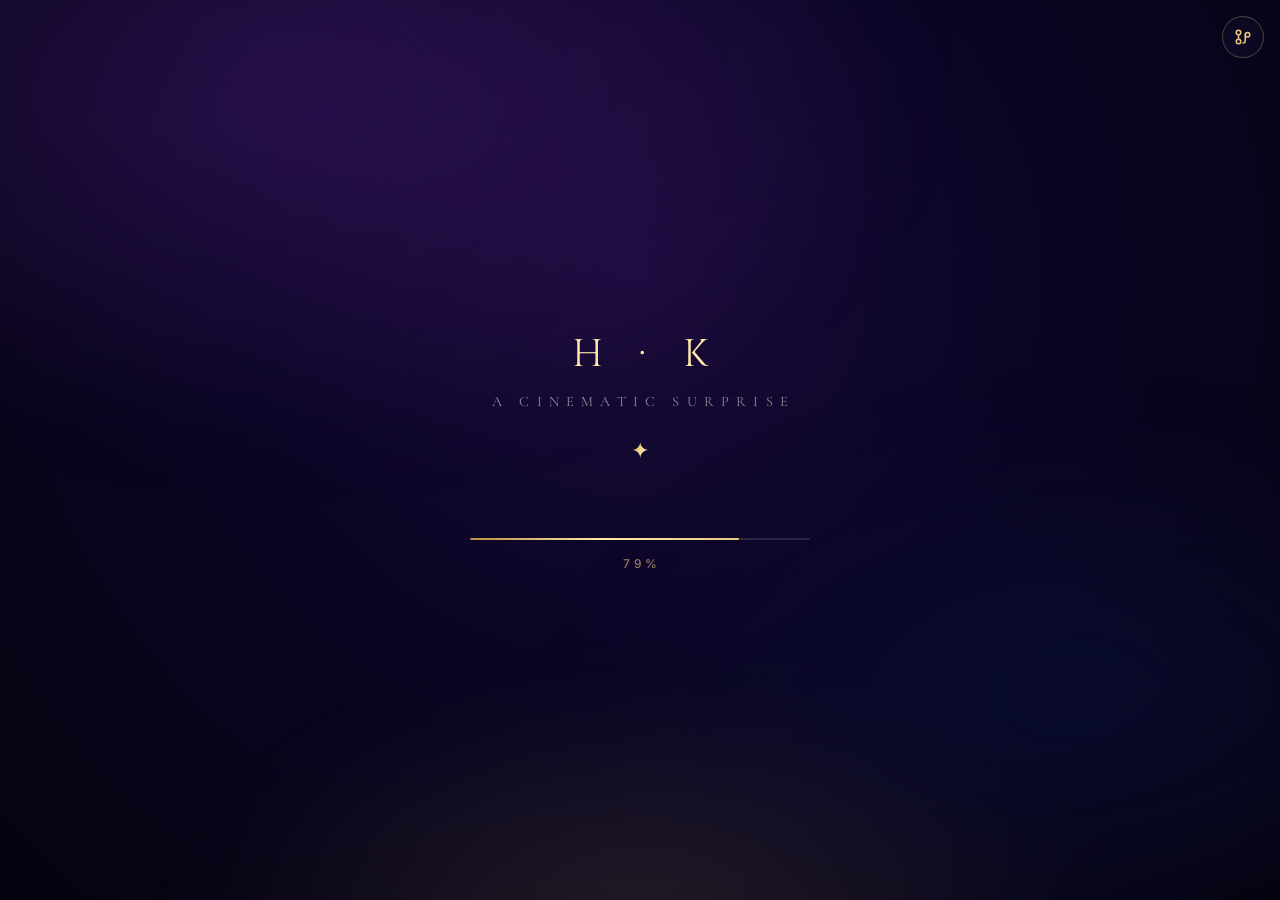
==== index.html @ 03638d3b "Index.html" ====
<!doctype html>
<html lang="en">
  <head>
    <meta charset="UTF-8" />
    <meta
      name="viewport"
      content="width=device-width, initial-scale=1.0, maximum-scale=1.0, user-scalable=no, viewport-fit=cover"
    />
    <meta name="theme-color" content="#000000" />
    <meta name="apple-mobile-web-app-capable" content="yes" />
    <meta name="apple-mobile-web-app-status-bar-style" content="black-translucent" />
    <meta name="format-detection" content="telephone=no" />
    <title>Happy Birthday, Hamna ✨</title>
    <link rel="preconnect" href="https://fonts.googleapis.com" />
    <link rel="preconnect" href="https://fonts.gstatic.com" crossorigin />
    <link
      href="https://fonts.googleapis.com/css2?family=Cinzel:wght@400;500;600;700;800&family=Cormorant+Garamond:ital,wght@0,300;0,400;0,500;0,600;1,300;1,400&family=Inter:wght@300;400;500;600&display=swap"
      rel="stylesheet"
    />
    <style>
      /* ============================================================
         GLOBAL THEME — Elegant · Luxury · Dreamy · Magical · Emotional
         Palette: Black · Deep Purple · Midnight Blue · Gold · White
         ============================================================ */
      :root {
        --gold: #e8c87a;
        --gold-bright: #ffe9a8;
        --gold-deep: #b8923f;
        --purple-deep: #2a0a4a;
        --purple-mid: #4b1d7a;
        --midnight: #060818;
        --midnight-blue: #0b1340;
        --white-soft: #f7f3ec;
        --serif: 'Cormorant Garamond', Georgia, serif;
        --display: 'Cinzel', Georgia, serif;
        --sans: 'Inter', system-ui, sans-serif;
      }

      * {
        -webkit-tap-highlight-color: transparent;
        -webkit-touch-callout: none;
        box-sizing: border-box;
      }

      html,
      body {
        margin: 0;
        padding: 0;
        background: var(--midnight);
        color: var(--white-soft);
        font-family: var(--sans);
        overflow: hidden;
        overscroll-behavior: none;
        touch-action: manipulation;
        -webkit-text-size-adjust: 100%;
        text-size-adjust: 100%;
        height: 100%;
      }

      .birthday-app {
        position: fixed;
        inset: 0;
        overflow: hidden;
        background: radial-gradient(ellipse at 50% 30%, #1a0b3a 0%, #0a0524 45%, #05030f 100%);
      }

      /* Typography */
      .font-display { font-family: var(--display); letter-spacing: 0.08em; }
      .font-serif { font-family: var(--serif); }
      .font-sans { font-family: var(--sans); }
      .text-gold-bright { color: var(--gold-bright); }

      .gold-gradient {
        background: linear-gradient(110deg, #b8923f 0%, #ffe9a8 35%, #e8c87a 55%, #ffe9a8 75%, #b8923f 100%);
        background-size: 220% 100%;
        -webkit-background-clip: text;
        background-clip: text;
        -webkit-text-fill-color: transparent;
        color: transparent;
      }
      .gold-gradient-animate {
        background: linear-gradient(110deg, #b8923f 0%, #ffe9a8 35%, #e8c87a 55%, #ffe9a8 75%, #b8923f 100%);
        background-size: 220% 100%;
        -webkit-background-clip: text;
        background-clip: text;
        -webkit-text-fill-color: transparent;
        color: transparent;
        animation: goldShimmer 6s ease-in-out infinite;
      }
      @keyframes goldShimmer { 0%,100%{background-position:0% 50%;} 50%{background-position:100% 50%;} }

      /* Glassmorphism */
      .glass {
        background: rgba(20, 12, 45, 0.45);
        backdrop-filter: blur(18px) saturate(140%);
        -webkit-backdrop-filter: blur(18px) saturate(140%);
        border: 1px solid rgba(232, 200, 122, 0.22);
        box-shadow: 0 8px 40px rgba(0,0,0,0.55), inset 0 1px 0 rgba(255,255,255,0.06);
      }

      /* Scene transitions */
      .scene {
        position: absolute; inset: 0;
        display: flex; align-items: center; justify-content: center; flex-direction: column;
        opacity: 0; visibility: hidden;
        transition: opacity 1.6s ease, visibility 1.6s ease;
        will-change: opacity;
        padding: max(1.5rem, env(safe-area-inset-top)) 1.25rem max(1.5rem, env(safe-area-inset-bottom));
      }
      .scene.active { opacity: 1; visibility: visible; }
      .scene-inner { position: relative; width: 100%; height: 100%; display: flex; flex-direction: column; align-items: center; justify-content: center; }
      .center-col { display: flex; flex-direction: column; align-items: center; justify-content: center; }

      /* Starfield / aurora / gold dust */
      .starfield { position: absolute; inset: 0; overflow: hidden; pointer-events: none; }
      .star { position: absolute; background: #fff; border-radius: 50%; opacity: 0; animation: twinkle var(--dur,4s) ease-in-out infinite; animation-delay: var(--delay,0s); }
      @keyframes twinkle { 0%,100%{opacity:0;transform:scale(0.6);} 50%{opacity:var(--max-opacity,0.9);transform:scale(1);} }

      .aurora {
        position: absolute; inset: -20%;
        background: radial-gradient(ellipse 60% 50% at 30% 20%, rgba(75,29,122,0.45) 0%, transparent 60%),
          radial-gradient(ellipse 50% 40% at 75% 70%, rgba(11,19,64,0.5) 0%, transparent 55%),
          radial-gradient(ellipse 45% 35% at 50% 90%, rgba(232,200,122,0.12) 0%, transparent 60%);
        filter: blur(40px); animation: auroraDrift 22s ease-in-out infinite alternate; pointer-events: none;
      }
      @keyframes auroraDrift {
        0%{transform:translate(0,0) scale(1);opacity:0.7;}
        50%{transform:translate(3%,-2%) scale(1.08);opacity:1;}
        100%{transform:translate(-2%,3%) scale(1.04);opacity:0.85;}
      }

      .gold-dust { position: absolute; border-radius: 50%; background: radial-gradient(circle, #ffe9a8 0%, rgba(232,200,122,0.6) 40%, transparent 70%); pointer-events: none; animation: floatUp var(--dur,12s) linear infinite; animation-delay: var(--delay,0s); }
      @keyframes floatUp {
        0%{transform:translateY(0) translateX(0) scale(0.5);opacity:0;}
        10%{opacity:var(--max-opacity,0.8);} 90%{opacity:var(--max-opacity,0.8);}
        100%{transform:translateY(-120vh) translateX(var(--drift,20px)) scale(1.1);opacity:0;}
      }

      /* Buttons */
      .btn-gold {
        padding: 0.9rem 2.2rem; font-family: var(--display); font-size: 0.85rem; letter-spacing: 0.22em; text-transform: uppercase;
        color: #1a0b2e; background: linear-gradient(135deg, #ffe9a8 0%, #e8c87a 50%, #b8923f 100%);
        border: none; border-radius: 999px; cursor: pointer;
        box-shadow: 0 0 24px rgba(232,200,122,0.45), 0 8px 20px rgba(0,0,0,0.4);
        transition: transform 0.2s ease, box-shadow 0.3s ease; -webkit-user-select: none; user-select: none; touch-action: manipulation;
      }
      .btn-gold:active { transform: scale(0.96); box-shadow: 0 0 34px rgba(232,200,122,0.7), 0 4px 14px rgba(0,0,0,0.5); }
      .btn-ghost {
        padding: 0.75rem 1.8rem; font-family: var(--display); font-size: 0.75rem; letter-spacing: 0.2em; text-transform: uppercase;
        color: var(--gold); background: transparent; border: 1px solid rgba(232,200,122,0.4); border-radius: 999px; cursor: pointer;
        transition: transform 0.2s ease, border-color 0.3s ease, color 0.3s ease; -webkit-user-select: none; user-select: none; touch-action: manipulation;
      }
      .btn-ghost:active { transform: scale(0.96); border-color: var(--gold-bright); color: var(--gold-bright); }

      /* Scene 1 — Loading */
      @keyframes logoFadeIn { 0%{opacity:0;transform:scale(0.85) translateY(20px);filter:blur(8px);} 100%{opacity:1;transform:scale(1) translateY(0);filter:blur(0);} }
      @keyframes progressFill { from{width:0%;} to{width:100%;} }
      @keyframes pulseGlow { 0%,100%{box-shadow:0 0 20px rgba(232,200,122,0.4),0 0 40px rgba(232,200,122,0.2);} 50%{box-shadow:0 0 35px rgba(232,200,122,0.7),0 0 70px rgba(232,200,122,0.35);} }
      .loading-logo { animation: logoFadeIn 1.8s ease forwards, pulseGlow 4s ease-in-out infinite 1.8s; }
      .progress-track { position: relative; width: min(78vw, 340px); height: 2px; background: rgba(255,255,255,0.12); border-radius: 999px; overflow: hidden; }
      .progress-fill { position: absolute; inset: 0; width: 0%; background: linear-gradient(90deg, #b8923f, #ffe9a8, #e8c87a); border-radius: 999px; box-shadow: 0 0 12px rgba(232,200,122,0.7); transition: width 0.1s linear; }

      /* Scene 2 — Door */
      .door-stage { perspective: 1400px; perspective-origin: 50% 45%; }
      .door-frame { position: relative; width: min(72vw, 320px); height: min(72vh, 460px); transform-style: preserve-3d; }
      .door-panel { position: absolute; top: 0; width: 50%; height: 100%; background: linear-gradient(135deg, #2a1545 0%, #14082a 100%); border: 1px solid rgba(232,200,122,0.35); box-shadow: inset 0 0 30px rgba(0,0,0,0.6), 0 0 30px rgba(232,200,122,0.15); transition: transform 2.2s cubic-bezier(0.16,1,0.3,1); transform-origin: center; }
      .door-panel.left { left: 0; transform-origin: left center; border-radius: 8px 2px 2px 8px; }
      .door-panel.right { right: 0; transform-origin: right center; border-radius: 2px 8px 8px 2px; }
      .door-frame.open .door-panel.left { transform: rotateY(-105deg) translateX(-6px); }
      .door-frame.open .door-panel.right { transform: rotateY(105deg) translateX(6px); }
      .door-light { position: absolute; top: 50%; left: 50%; width: 60%; height: 80%; transform: translate(-50%,-50%) scale(0); background: radial-gradient(ellipse, rgba(255,233,168,0.9) 0%, rgba(232,200,122,0.4) 35%, transparent 70%); border-radius: 50%; opacity: 0; transition: opacity 1.4s ease, transform 1.6s ease; filter: blur(8px); }
      .door-frame.open .door-light { opacity: 1; transform: translate(-50%,-50%) scale(1); }
      .door-handle { position: absolute; top: 50%; width: 8px; height: 8px; background: radial-gradient(circle, #ffe9a8, #b8923f); border-radius: 50%; box-shadow: 0 0 10px rgba(232,200,122,0.8); transform: translateY(-50%); }
      .door-handle.left { right: 10px; } .door-handle.right { left: 10px; }
      .door-arch { position: absolute; top: -10px; left: -10px; right: -10px; bottom: -10px; border: 1px solid rgba(232,200,122,0.25); border-radius: 140px 140px 10px 10px; pointer-events: none; }

      /* Scene 3 — Galaxy Story */
      @keyframes lineReveal { 0%{opacity:0;transform:translateY(24px);filter:blur(6px);} 100%{opacity:1;transform:translateY(0);filter:blur(0);} }
      @keyframes lineFade { 0%,85%{opacity:1;transform:translateY(0);filter:blur(0);} 100%{opacity:0;transform:translateY(-12px);filter:blur(4px);} }
      .story-line { animation: lineReveal 1.4s ease forwards; }
      .story-line.fading { animation: lineFade 2s ease forwards; }

      /* Scene 4 — Title */
      @keyframes titleEntrance { 0%{opacity:0;transform:scale(0.7) translateY(40px);filter:blur(10px);} 60%{opacity:1;filter:blur(0);} 100%{opacity:1;transform:scale(1) translateY(0);filter:blur(0);} }
      @keyframes gentleFloat { 0%,100%{transform:translateY(0);} 50%{transform:translateY(-10px);} }
      .title-entrance { animation: titleEntrance 2s cubic-bezier(0.16,1,0.3,1) forwards, gentleFloat 5s ease-in-out infinite 2s; opacity: 0; }
      @keyframes glowPulse { 0%,100%{text-shadow:0 0 18px rgba(232,200,122,0.4),0 0 36px rgba(232,200,122,0.2);} 50%{text-shadow:0 0 28px rgba(232,200,122,0.65),0 0 56px rgba(232,200,122,0.3);} }
      .glow-pulse { animation: glowPulse 4s ease-in-out infinite; }
      @keyframes dateRise { 0%{opacity:0;transform:translateY(20px);letter-spacing:0.4em;} 100%{opacity:1;transform:translateY(0);letter-spacing:0.32em;} }
      .date-rise { animation: dateRise 1.6s ease 1.2s forwards; opacity: 0; }

      /* Scene 5 — Flowers */
      @keyframes bloom { 0%{opacity:0;transform:scale(0) rotate(-40deg);} 60%{opacity:1;transform:scale(1.12) rotate(8deg);} 100%{opacity:1;transform:scale(1) rotate(0deg);} }
      .flower { animation: bloom 1.8s cubic-bezier(0.34,1.56,0.64,1) forwards; transform-origin: center; opacity: 0; }
      @keyframes petalFall { 0%{transform:translateY(-10vh) translateX(0) rotate(0deg);opacity:0;} 10%{opacity:0.9;} 90%{opacity:0.9;} 100%{transform:translateY(110vh) translateX(var(--sway,40px)) rotate(var(--spin,360deg));opacity:0;} }
      .petal { position: absolute; top: -8vh; animation: petalFall var(--dur,9s) linear infinite; animation-delay: var(--delay,0s); pointer-events: none; }

      /* Scene 6 — Envelope */
      @keyframes envelopeDrop { 0%{opacity:0;transform:translateY(-60vh) rotate(-8deg) scale(0.8);} 70%{opacity:1;} 100%{opacity:1;transform:translateY(0) rotate(0deg) scale(1);} }
      .envelope-drop { animation: envelopeDrop 2.4s cubic-bezier(0.34,1.2,0.64,1) forwards; }
      @keyframes letterRise { 0%{transform:translateY(100%) scale(0.9);opacity:0;} 100%{transform:translateY(0) scale(1);opacity:1;} }
      .letter-rise { animation: letterRise 1.6s cubic-bezier(0.16,1,0.3,1) forwards; }
      .envelope-wrap { position: relative; width: min(82vw, 380px); perspective: 1000px; }
      .envelope-body { position: relative; width: 100%; height: 240px; background: linear-gradient(160deg, #3a1860 0%, #1e0a3c 100%); border: 1px solid rgba(232,200,122,0.4); border-radius: 10px; box-shadow: 0 20px 60px rgba(0,0,0,0.6), 0 0 30px rgba(232,200,122,0.18); overflow: hidden; }
      .envelope-flap { position: absolute; top: 0; left: 0; width: 100%; height: 50%; background: linear-gradient(160deg, #4a1f78 0%, #2a1248 100%); border-bottom: 1px solid rgba(232,200,122,0.3); clip-path: polygon(0 0, 100% 0, 50% 100%); transform-origin: top; transition: transform 1.4s cubic-bezier(0.16,1,0.3,1); z-index: 3; }
      .envelope-wrap.open .envelope-flap { transform: rotateX(180deg); }
      .envelope-seal { position: absolute; top: 50%; left: 50%; width: 54px; height: 54px; transform: translate(-50%,-50%); background: radial-gradient(circle, #ffe9a8 0%, #e8c87a 45%, #b8923f 100%); border-radius: 50%; box-shadow: 0 0 18px rgba(232,200,122,0.6); display: flex; align-items: center; justify-content: center; z-index: 4; transition: opacity 0.6s ease; }
      .envelope-wrap.open .envelope-seal { opacity: 0; }
      .letter { position: absolute; inset: 0; background: linear-gradient(180deg, #fbf6ec 0%, #f3ead4 100%); color: #2a1545; border-radius: 10px; padding: 1.6rem 1.4rem; overflow-y: auto; -webkit-overflow-scrolling: touch; z-index: 2; opacity: 0; }
      .envelope-wrap.open .letter { opacity: 1; }
      .letter p { font-family: var(--serif); font-size: 1.02rem; line-height: 1.7; margin: 0 0 0.85rem; color: #2a1545; }
      .letter-scroll { max-height: 70vh; scrollbar-width: thin; scrollbar-color: rgba(232,200,122,0.4) transparent; }
      .letter-scroll::-webkit-scrollbar { width: 4px; } .letter-scroll::-webkit-scrollbar-thumb { background: rgba(232,200,122,0.4); border-radius: 999px; }

      /* Scene 7 — Dua */
      @keyframes duaHandsGlow { 0%,100%{filter:drop-shadow(0 0 14px rgba(232,200,122,0.4)) drop-shadow(0 0 28px rgba(232,200,122,0.2));transform:scale(1);} 50%{filter:drop-shadow(0 0 24px rgba(232,200,122,0.7)) drop-shadow(0 0 48px rgba(232,200,122,0.35));transform:scale(1.05);} }
      .dua-hands { animation: duaHandsGlow 4s ease-in-out infinite; }
      @keyframes duaLineRise { 0%{opacity:0;transform:translateY(18px);} 100%{opacity:1;transform:translateY(0);} }
      .dua-line { animation: duaLineRise 1.2s ease forwards; opacity: 0; }
      .dua-panel { max-height: 42vh; overflow-y: auto; -webkit-overflow-scrolling: touch; scrollbar-width: thin; scrollbar-color: rgba(232,200,122,0.4) transparent; }
      .dua-panel::-webkit-scrollbar { width: 4px; } .dua-panel::-webkit-scrollbar-thumb { background: rgba(232,200,122,0.4); border-radius: 999px; }

      /* Scene 8 — Gift */
      @keyframes giftAppear { 0%{opacity:0;transform:scale(0.5) translateY(30px);} 100%{opacity:1;transform:scale(1) translateY(0);} }
      .gift-appear { animation: giftAppear 1.4s cubic-bezier(0.34,1.4,0.64,1) forwards; }
      @keyframes lidOpen { 0%{transform:translateY(0) rotate(0deg);} 100%{transform:translateY(-60px) rotate(-18deg);opacity:0.9;} }
      .gift-lid.open { animation: lidOpen 1.2s cubic-bezier(0.16,1,0.3,1) forwards; }
      @keyframes giftBurst { 0%{opacity:0;transform:scale(0);} 40%{opacity:1;} 100%{opacity:0;transform:scale(6);} }
      .gift-burst { position: absolute; inset: 0; background: radial-gradient(circle, rgba(255,233,168,0.9) 0%, rgba(232,200,122,0.4) 30%, transparent 60%); border-radius: 50%; animation: giftBurst 1.6s ease-out 0.4s forwards; opacity: 0; pointer-events: none; }

      /* Scene 9 — Fireworks */
      @keyframes fwExplode { 0%{transform:scale(0);opacity:0;} 10%{opacity:1;} 100%{transform:scale(1);opacity:0;} }
      .fw-particle { position: absolute; width: 4px; height: 4px; border-radius: 50%; animation: fwExplode 1.4s ease-out forwards; }
      .confetti { position: absolute; top: -10px; width: 8px; height: 14px; animation: confettiFall var(--dur,5s) linear infinite; animation-delay: var(--delay,0s); pointer-events: none; }
      @keyframes confettiFall { 0%{transform:translateY(-10vh) rotate(0deg);opacity:1;} 100%{transform:translateY(110vh) rotate(var(--spin,720deg));opacity:0.4;} }

      /* Scene 10 — Ending */
      @keyframes finalReveal { 0%{opacity:0;transform:translateY(20px);filter:blur(6px);} 100%{opacity:1;transform:translateY(0);filter:blur(0);} }
      .final-line { animation: finalReveal 1.6s ease forwards; opacity: 0; }
      @keyframes endingGlow { 0%,100%{opacity:0.4;transform:scale(1);} 50%{opacity:0.7;transform:scale(1.1);} }
      .ending-glow { animation: endingGlow 6s ease-in-out infinite; }

      /* Audio control */
      .audio-control { position: fixed; top: max(1rem, env(safe-area-inset-top)); right: max(1rem, env(safe-area-inset-right)); width: 42px; height: 42px; border-radius: 50%; display: flex; align-items: center; justify-content: center; z-index: 100; background: rgba(20,12,45,0.5); backdrop-filter: blur(10px); border: 1px solid rgba(232,200,122,0.3); color: var(--gold); cursor: pointer; touch-action: manipulation; -webkit-user-select: none; user-select: none; transition: transform 0.2s ease, border-color 0.3s ease; }
      .audio-control:active { transform: scale(0.92); border-color: var(--gold-bright); }

      /* Utilities */
      .fade-in-slow { animation: lineReveal 2s ease forwards; opacity: 0; }
      .story-dots { position: absolute; bottom: max(2rem, env(safe-area-inset-bottom)); display: flex; gap: 8px; }
      .story-dot { width: 6px; height: 6px; border-radius: 50%; background: rgba(255,255,255,0.18); transition: background 0.5s ease; }
      .story-dot.active { background: var(--gold); box-shadow: 0 0 8px rgba(232,200,122,0.7); }

      @media (prefers-reduced-motion: reduce) { * { animation-duration: 0.01ms !important; animation-iteration-count: 1 !important; transition-duration: 0.01ms !important; } }
    </style>

    <div class="birthday-app">
      <button class="audio-control" id="audioBtn" aria-label="Play music" title="Play music">
        <svg id="audioIcon" width="18" height="18" viewBox="0 0 24 24" fill="none" stroke="currentColor" stroke-width="2" stroke-linecap="round" stroke-linejoin="round">
          <circle cx="6" cy="18" r="3"/><circle cx="6" cy="6" r="3"/><path d="M18 6a3 3 0 0 1 0 6 3 3 0 0 1 0-6z"/><path d="M6 9v6"/><path d="M15 9v8a3 3 0 0 1-3 3"/>
        </svg>
      </button>

      <!-- Scene 1: Loading -->
      <section class="scene active" id="scene-loading">
        <div class="scene-inner">
          <div class="aurora"></div>
          <div class="starfield" id="loading-stars"></div>
          <div class="loading-logo center-col" style="margin-bottom: 3rem;">
            <div class="font-display text-gold-bright" style="font-size: clamp(1.6rem,6vw,2.4rem); letter-spacing: 0.35em; padding-left: 0.35em;">H · K</div>
            <div class="font-serif" style="margin-top: 0.8rem; font-size: clamp(0.7rem,2.6vw,0.9rem); letter-spacing: 0.5em; padding-left: 0.5em; color: rgba(247,243,236,0.55);">A CINEMATIC SURPRISE</div>
            <div class="gold-gradient-animate font-display" style="margin-top: 1.6rem; font-size: clamp(1rem,4vw,1.4rem); letter-spacing: 0.25em; padding-left: 0.25em;">✦</div>
          </div>
          <div class="progress-track" style="margin-top: 1.5rem;"><div class="progress-fill" id="progressFill"></div></div>
          <div class="font-sans" id="progressText" style="margin-top: 1rem; font-size: 0.75rem; letter-spacing: 0.3em; color: rgba(232,200,122,0.7); padding-left: 0.3em;">0%</div>
        </div>
      </section>

      <!-- Scene 2: Door -->
      <section class="scene" id="scene-door">
        <div class="scene-inner">
          <div class="starfield" id="door-stars"></div>
          <div class="starfield" id="door-dust"></div>
          <div class="door-stage center-col">
            <div class="door-frame" id="doorFrame">
              <div class="door-arch"></div>
              <div class="door-light"></div>
              <div class="door-panel left"><div class="door-handle left"></div><div class="font-display gold-gradient" style="position:absolute; top:20%; left:0; width:100%; text-align:center; font-size:0.7rem; letter-spacing:0.3em;">H · K</div></div>
              <div class="door-panel right"><div class="door-handle right"></div><div class="font-display gold-gradient" style="position:absolute; bottom:18%; left:0; width:100%; text-align:center; font-size:0.7rem; letter-spacing:0.3em;">03 · 08</div></div>
            </div>
            <div class="font-serif fade-in-slow" id="doorText" style="margin-top: 2.2rem; font-size: clamp(0.9rem,3.5vw,1.2rem); color: rgba(247,243,236,0.7); font-style: italic; text-align: center;">A door awaits…</div>
          </div>
        </div>
      </section>

      <!-- Scene 3: Galaxy Story -->
      <section class="scene" id="scene-story">
        <div class="scene-inner">
          <div class="aurora"></div>
          <div class="starfield" id="story-stars"></div>
          <div id="storyLine" class="story-line" style="max-width: min(86vw,620px); text-align: center; padding: 0 1rem;"></div>
          <div class="story-dots" id="storyDots"></div>
        </div>
      </section>

      <!-- Scene 4: Birthday Title -->
      <section class="scene" id="scene-title">
        <div class="scene-inner">
          <div class="aurora"></div>
          <div class="starfield" id="title-stars"></div>
          <div class="starfield" id="title-dust"></div>
          <div class="center-col title-entrance" style="text-align: center;">
            <div class="font-display glow-pulse" style="font-size: clamp(1.1rem,5vw,1.7rem); letter-spacing: 0.22em; padding-left: 0.22em; color: rgba(247,243,236,0.9);">🎉 Happy Birthday 🎉</div>
            <h1 class="font-display gold-gradient-animate" style="margin: 1.2rem 0; font-size: clamp(2.4rem,11vw,4.6rem); line-height: 1.1; letter-spacing: 0.04em; font-weight: 700;">Hamna Khalid</h1>
            <div class="font-display date-rise" style="font-size: clamp(0.95rem,4vw,1.25rem); color: var(--gold); letter-spacing: 0.32em; padding-left: 0.32em;</div>
          </div>
          <div id="titleCta"></div>
        </div>
      </section>

      <!-- Scene 5: Flowers -->
      <section class="scene" id="scene-flowers">
        <div class="scene-inner">
          <div class="aurora"></div>
          <div class="starfield" id="flowers-stars"></div>
          <div class="starfield" id="petalsLayer"></div>
          <div id="flowersLayer" style="position: absolute; inset: 0; pointer-events: none;"></div>
          <div class="font-serif fade-in-slow" style="position: relative; z-index: 2; text-align: center; font-size: clamp(1.1rem,4.5vw,1.6rem); font-style: italic; color: rgba(247,243,236,0.85); background: rgba(10,5,24,0.35); padding: 0.6rem 1.4rem; border-radius: 999px; backdrop-filter: blur(6px);">Beauty in full bloom ✿</div>
          <div id="flowersCta"></div>
        </div>
      </section>

      <!-- Scene 6: Envelope -->
      <section class="scene" id="scene-envelope">
        <div class="scene-inner">
          <div class="aurora"></div>
          <div class="starfield" id="env-stars"></div>
          <div class="starfield" id="env-dust"></div>
          <div class="font-serif" id="envHint" style="margin-bottom: 1.8rem; text-align: center; font-style: italic; font-size: clamp(0.95rem,3.8vw,1.25rem); color: rgba(247,243,236,0.7); transition: opacity 1s ease;">A message from the sky…</div>
          <div class="envelope-wrap" id="envelopeWrap" style="opacity: 0;">
            <div class="envelope-body">
              <div class="envelope-flap"></div>
              <div class="envelope-seal"><span class="font-display" style="color: #3a1860; font-size: 1.1rem; font-weight: 700;">H</span></div>
              <div id="letterSlot"></div>
            </div>
          </div>
          <div id="envCta"></div>
        </div>
      </section>

      <!-- Scene 7: Dua -->
      <section class="scene" id="scene-dua">
        <div class="scene-inner">
          <div class="aurora"></div>
          <div class="starfield" id="dua-stars"></div>
          <div class="starfield" id="dua-dust"></div>
          <div class="dua-hands" style="font-size: clamp(3.5rem,16vw,6rem); margin-bottom: 1.6rem;">🤲</div>
          <div class="font-display gold-gradient-animate" style="font-size: clamp(1.3rem,5vw,1.8rem); letter-spacing: 0.1em; margin-bottom: 2rem;">A Dua For You</div>
          <div class="glass dua-panel" id="duaPanel" style="max-width: min(88vw,580px); width: 100%; padding: 1.8rem 1.5rem; border-radius: 18px;"></div>
          <div id="duaCta"></div>
        </div>
      </section>

      <!-- Scene 8: Gift -->
      <section class="scene" id="scene-gift">
        <div class="scene-inner">
          <div class="aurora"></div>
          <div class="starfield" id="gift-stars"></div>
          <div class="gift-appear" id="giftBox" style="position: relative; width: min(60vw,220px); height: min(60vw,220px);">
            <div class="gift-burst" id="giftBurst" style="display:none;"></div>
            <div style="position:absolute; bottom:0; left:10%; width:80%; height:62%; background:linear-gradient(160deg,#3a1860 0%,#1e0a3c 100%); border:1px solid rgba(232,200,122,0.45); border-radius:8px; box-shadow:0 16px 40px rgba(0,0,0,0.55),0 0 26px rgba(232,200,122,0.25);">
              <div style="position:absolute; left:47%; top:0; width:6%; height:100%; background:linear-gradient(180deg,#ffe9a8,#b8923f);"></div>
              <div style="position:absolute; top:32%; left:0; width:100%; height:6%; background:linear-gradient(90deg,#ffe9a8,#b8923f);"></div>
            </div>
            <div class="gift-lid" id="giftLid" style="position:absolute; top:30%; left:6%; width:88%; height:20%; background:linear-gradient(160deg,#4a1f78 0%,#2a1248 100%); border:1px solid rgba(232,200,122,0.5); border-radius:8px; box-shadow:0 6px 18px rgba(0,0,0,0.5),0 0 18px rgba(232,200,122,0.3); z-index:2;">
              <div style="position:absolute; top:-46%; left:50%; transform:translateX(-50%); font-size:clamp(1.6rem,8vw,2.6rem); filter:drop-shadow(0 0 8px rgba(232,200,122,0.6));">🎀</div>
            </div>
          </div>
          <div class="font-serif fade-in-slow" id="giftText" style="margin-top: 2.4rem; font-style: italic; font-size: clamp(1rem,4vw,1.3rem); color: rgba(247,243,236,0.8);">Something magical inside…</div>
        </div>
      </section>

      <!-- Scene 9: Fireworks -->
      <section class="scene" id="scene-fireworks">
        <div class="scene-inner">
          <div class="starfield" id="fw-stars"></div>
          <div class="starfield" id="confettiLayer"></div>
          <div class="starfield" id="burstsLayer"></div>
          <div class="font-display gold-gradient-animate" style="position: relative; z-index: 2; font-size: clamp(1.6rem,7vw,2.6rem); text-align: center; text-shadow: 0 0 30px rgba(232,200,122,0.4);">🎆 Celebrate 🎆</div>
          <div id="fwCta"></div>
        </div>
      </section>

      <!-- Scene 10: Ending -->
      <section class="scene" id="scene-ending">
        <div class="scene-inner">
          <div class="aurora"></div>
          <div class="starfield" id="end-stars"></div>
          <div class="starfield" id="end-dust"></div>
          <div class="font-display gold-gradient-animate glow-pulse" style="font-size: clamp(1.3rem,5.5vw,2rem); text-align: center; margin-bottom: 1.8rem; letter-spacing: 0.05em;">✨ Happy Birthday Hamna Khalid ✨</div>
          <div class="glass" id="endPanel" style="max-width: min(90vw,600px); width: 100%; padding: 1.8rem 1.5rem; border-radius: 20px; max-height: 58vh; overflow-y: auto;"></div>
          <div id="endFooter"></div>
        </div>
      </section>
    </div>

    <script>
      /* ============================================================
         CONTENT DATA
         ============================================================ */
      var STORY_LINES = [
        'Out of billions of people...',
        'Every person carries a different story.',
        'Some stories are ordinary...',
        'Some are unforgettable.',
        'Today...',
        'belongs to someone special.'
      ];

      var LETTER_PARAGRAPHS = [
        'Happy Birthday. 🎂✨',
        'Today is not just another day.',
        'It is a reminder that someone truly special came into this world.',
        'I hope this birthday marks the beginning of another beautiful chapter filled with happiness, peace, success, unforgettable memories, and endless blessings.',
        'Life won\u2019t always be easy, but I truly hope you always find the strength to smile through every challenge and the courage to keep moving forward.',
        'Never forget how valuable and unique you are.',
        'Keep smiling.',
        'Keep believing in yourself.',
        'Keep chasing your dreams because they are worth every effort.',
        'May every sunrise bring you hope.',
        'May every sunset leave you with peace.',
        'May your heart always remain filled with kindness, gratitude, and happiness.',
        'I don\u2019t expect anything in return.',
        'Your happiness is enough.',
        'Your smile is enough.',
        'Knowing that you\u2019re doing well is more than enough for me.',
        'May Allah protect you wherever you go.',
        'May He bless your health, your family, your future, your education, your career, and every beautiful dream hidden inside your heart.',
        'May every sincere dua you make be accepted at the perfect time.',
        'Once again...',
        'Happy Birthday, Hamna.',
        'May this year become one of the happiest and most memorable years of your life.',
        '\u2014 Someone who truly admires you.'
      ];

      var DUA_LINES = [
        'May Allah bless your life with happiness, peace, good health, and endless barakah.',
        'May every step you take lead you toward success, goodness, and contentment.',
        'May your heart always remain calm, your smile never fade, and your faith grow stronger every day.',
        'May Allah protect you from every difficulty, every sadness, and every harm, whether seen or unseen.',
        'May He bless your parents, your family, your education, your future, and every dream hidden inside your heart.',
        'May every sincere prayer you make be accepted in the most beautiful way and at the perfect time.',
        'May Allah always keep you under His mercy and guidance.'
      ];

      var ENDING_LINES = [
        'Every beautiful story has a final page...',
        'But beautiful memories never truly end.',
        'I hope this little surprise brought a smile to your face.',
        'Always remember...',
        'You are appreciated.',
        'You are valued.',
        'You are stronger than you think.',
        'Never stop smiling.',
        'Never stop believing in yourself.',
        'May Allah bless every step of your journey.',
        'May your future become brighter than your dreams.',
        'Stay happy.',
        'Stay blessed.',
        'Take care.',
        'Until we meet again...'
      ];

      var SCENE_ORDER = ['loading','door','story','title','flowers','envelope','dua','gift','fireworks','ending'];
      var currentScene = 'loading';
      var timers = [];

      /* ============================================================
         UTILITIES
         ============================================================ */
      function $(id) { return document.getElementById(id); }
      function clearTimers() { timers.forEach(function(t){ clearTimeout(t); clearInterval(t); }); timers = []; }
      function after(ms, fn) { var t = setTimeout(fn, ms); timers.push(t); return t; }
      function later(ms, fn) { var t = setInterval(fn, ms); timers.push(t); return t; }

      function rand(min, max) { return min + Math.random() * (max - min); }
      function pick(arr) { return arr[Math.floor(Math.random() * arr.length)]; }

      function buildStarfield(el, count) {
        var html = '';
        for (var i = 0; i < count; i++) {
          var size = rand(0.6, 2.8);
          html += '<span class="star" style="left:' + rand(0,100) + '%;top:' + rand(0,100) +
            '%;width:' + size + 'px;height:' + size + 'px;--delay:' + rand(0,5) +
            's;--dur:' + rand(3,8) + 's;--max-opacity:' + rand(0.5,1).toFixed(2) + ';"></span>';
        }
        el.innerHTML = html;
      }

      function buildGoldDust(el, count) {
        var html = '';
        for (var i = 0; i < count; i++) {
          var size = rand(2, 7);
          html += '<span class="gold-dust" style="left:' + rand(0,100) + '%;bottom:-' + size +
            'px;width:' + size + 'px;height:' + size + 'px;--delay:' + rand(0,12) +
            's;--dur:' + rand(9,19) + 's;--drift:' + rand(-40,40) + 'px;--max-opacity:' + rand(0.4,0.9).toFixed(2) + ';"></span>';
        }
        el.innerHTML = html;
      }

      function showScene(id) {
        currentScene = id;
        document.querySelectorAll('.scene').forEach(function(s){ s.classList.remove('active'); });
        $('scene-' + id).classList.add('active');
      }

      function advance() {
        var idx = SCENE_ORDER.indexOf(currentScene);
        if (idx < SCENE_ORDER.length - 1) startScene(SCENE_ORDER[idx + 1]);
      }

      function makeButton(text, onClick) {
        var b = document.createElement('button');
        b.className = 'btn-gold fade-in-slow';
        b.textContent = text;
        b.addEventListener('click', onClick);
        return b;
      }

      /* ============================================================
         SCENE 1 — LOADING
         ============================================================ */
      function sceneLoading() {
        showScene('loading');
        clearTimers();
        buildStarfield($('loading-stars'), 80);
        var fill = $('progressFill');
        var text = $('progressText');
        var start = performance.now();
        var duration = 4000;
        function tick(now) {
          var t = Math.min(1, (now - start) / duration);
          var eased = 1 - Math.pow(1 - t, 3);
          var pct = Math.round(eased * 100);
          fill.style.width = pct + '%';
          text.textContent = pct + '%';
          if (t < 1) requestAnimationFrame(tick);
          else after(700, advance);
        }
        requestAnimationFrame(tick);
      }

      /* ============================================================
         SCENE 2 — DOOR
         ============================================================ */
      function sceneDoor() {
        showScene('door');
        clearTimers();
        buildStarfield($('door-stars'), 90);
        buildGoldDust($('door-dust'), 16);
        $('doorFrame').classList.remove('open');
        $('doorText').textContent = 'A door awaits…';
        after(2200, function(){ $('doorFrame').classList.add('open'); $('doorText').textContent = 'Step through…'; });
        after(5200, advance);
      }

      /* ============================================================
         SCENE 3 — GALAXY STORY
         ============================================================ */
      function sceneStory() {
        showScene('story');
        clearTimers();
        buildStarfield($('story-stars'), 100);
        var idx = 0;
        var fading = false;
        var lineEl = $('storyLine');
        var dotsEl = $('storyDots');
        dotsEl.innerHTML = '';
        STORY_LINES.forEach(function(){ dotsEl.innerHTML += '<span class="story-dot"></span>'; });
        var dots = dotsEl.querySelectorAll('.story-dot');

        function render() {
          fading = false;
          lineEl.classList.remove('fading');
          lineEl.innerHTML = '';
          var isFinal = idx === STORY_LINES.length - 1;
          if (isFinal) {
            lineEl.innerHTML = '<span class="font-display gold-gradient-animate" style="font-size:clamp(1.5rem,6vw,2.4rem); letter-spacing:0.06em; line-height:1.3;">' + STORY_LINES[idx] + '</span>';
          } else {
            lineEl.innerHTML = '<span class="font-serif" style="font-size:clamp(1.25rem,5vw,1.9rem); font-style:italic; color:rgba(247,243,236,0.92); line-height:1.4;">' + STORY_LINES[idx] + '</span>';
          }
          dots.forEach(function(d, i){ d.classList.toggle('active', i === idx); });
          after(2400, function(){ lineEl.classList.add('fading'); });
          after(4100, function() {
            if (idx < STORY_LINES.length - 1) { idx++; render(); }
            else after(1600, advance);
          });
        }
        render();
      }

      /* ============================================================
         SCENE 4 — BIRTHDAY TITLE
         ============================================================ */
      function sceneTitle() {
        showScene('title');
        clearTimers();
        buildStarfield($('title-stars'), 100);
        buildGoldDust($('title-dust'), 26);
        $('titleCta').innerHTML = '';
        after(3600, function(){ $('titleCta').appendChild(makeButton('Continue', advance)); });
      }

      /* ============================================================
         SCENE 5 — FLOWERS
         ============================================================ */
      function sceneFlowers() {
        showScene('flowers');
        clearTimers();
        buildStarfield($('flowers-stars'), 60);
        var petalsHtml = '';
        for (var i = 0; i < 22; i++) {
          var color = Math.random() > 0.5 ? '#e8c87a' : '#f4d27a';
          petalsHtml += '<div class="petal" style="left:' + rand(0,100) + '%;--delay:' + rand(0,6) +
            's;--dur:' + rand(7,13) + 's;--sway:' + rand(-60,60) + 'px;--spin:' + rand(-360,360) + 'deg;">' +
            '<svg width="14" height="20" viewBox="0 0 14 20"><ellipse cx="7" cy="10" rx="6" ry="9" fill="' + color + '" opacity="0.85"/></svg></div>';
        }
        $('petalsLayer').innerHTML = petalsHtml;

        var flowersData = [
          { delay: 0.2, size: 90, x: 18, y: 30, hue: '#e8c87a' },
          { delay: 1.0, size: 70, x: 72, y: 24, hue: '#c9a0dc' },
          { delay: 1.8, size: 110, x: 50, y: 58, hue: '#f4d27a' },
          { delay: 2.6, size: 80, x: 24, y: 66, hue: '#b98fd6' },
          { delay: 3.4, size: 96, x: 78, y: 62, hue: '#e8c87a' }
        ];
        var fhtml = '';
        flowersData.forEach(function(f){
          var petals = '';
          [0,72,144,216,288].forEach(function(rot){
            petals += '<ellipse cx="50" cy="28" rx="14" ry="24" fill="' + f.hue + '" opacity="0.92" transform="rotate(' + rot + ' 50 50)" style="filter:drop-shadow(0 0 4px rgba(232,200,122,0.4));"/>';
          });
          fhtml += '<div class="flower" style="position:absolute;left:' + f.x + '%;top:' + f.y + '%;width:' + f.size + 'px;height:' + f.size + 'px;animation-delay:' + f.delay + 's;">' +
            '<svg viewBox="0 0 100 100" width="100%" height="100%">' + petals +
            '<circle cx="50" cy="50" r="11" fill="#ffe9a8"/><defs><radialGradient id="fg' + f.delay + '"><stop offset="0%" stop-color="#ffe9a8"/><stop offset="100%" stop-color="#b8923f"/></radialGradient></defs></svg></div>';
        });
        $('flowersLayer').innerHTML = fhtml;
        $('flowersCta').innerHTML = '';
        after(5200, function(){ $('flowersCta').appendChild(makeButton('Continue', advance)); });
      }

      /* ============================================================
         SCENE 6 — ENVELOPE
         ============================================================ */
      function sceneEnvelope() {
        showScene('envelope');
        clearTimers();
        buildStarfield($('env-stars'), 70);
        buildGoldDust($('env-dust'), 14);
        var wrap = $('envelopeWrap');
        wrap.classList.remove('open');
        wrap.classList.remove('envelope-drop');
        wrap.style.opacity = '0';
        $('envHint').style.opacity = '1';
        $('letterSlot').innerHTML = '';
        $('envCta').innerHTML = '';

        after(200, function(){ wrap.style.opacity = '1'; wrap.classList.add('envelope-drop'); });
        after(2600, function(){ wrap.classList.add('open'); $('envHint').style.opacity = '0'; });
        after(4000, function() {
          var html = '<div class="letter letter-rise letter-scroll">' +
            '<div class="font-display gold-gradient" style="text-align:center;font-size:1.3rem;letter-spacing:0.08em;margin-bottom:0.4rem;">Dear Hamna,</div>' +
            '<div style="width:60px;height:1px;margin:0 auto 1.2rem;background:rgba(184,146,63,0.5);"></div>';
          LETTER_PARAGRAPHS.forEach(function(p, i){
            var center = (i === 0 || i === LETTER_PARAGRAPHS.length - 1) ? 'center' : 'left';
            var italic = i === 0 ? 'italic' : 'normal';
            html += '<p style="text-align:' + center + ';font-style:' + italic + ';">' + p + '</p>';
          });
          html += '</div>';
          $('letterSlot').innerHTML = html;
        });
        after(5200, function(){ $('envCta').appendChild(makeButton('Continue', advance)); });
      }

      /* ============================================================
         SCENE 7 — DUA
         ============================================================ */
      function sceneDua() {
        showScene('dua');
        clearTimers();
        buildStarfield($('dua-stars'), 80);
        buildGoldDust($('dua-dust'), 20);
        var panel = $('duaPanel');
        var cta = $('duaCta');
        panel.innerHTML = '';
        cta.innerHTML = '';
        var visible = 0;

        function reveal() {
          if (visible >= DUA_LINES.length) {
            var ameen = document.createElement('p');
            ameen.className = 'dua-line font-display gold-gradient-animate';
            ameen.style.cssText = 'font-size:clamp(1.2rem,5vw,1.6rem);text-align:center;margin:1.4rem 0 0;animation-delay:0.3s;';
            ameen.textContent = "Ameen Ya Rabb-ul-\u2018Alameen.";
            panel.appendChild(ameen);
            panel.scrollTop = panel.scrollHeight;
            after(1200, function(){ cta.appendChild(makeButton('Continue', advance)); });
            return;
          }
          var p = document.createElement('p');
          p.className = 'dua-line font-serif';
          p.style.cssText = 'font-size:clamp(1rem,3.6vw,1.18rem);line-height:1.7;color:rgba(247,243,236,0.92);margin:0 0 1rem;';
          p.textContent = DUA_LINES[visible];
          panel.appendChild(p);
          panel.scrollTop = panel.scrollHeight;
          visible++;
          after(1800, reveal);
        }
        reveal();
      }

      /* ============================================================
         SCENE 8 — GIFT
         ============================================================ */
      function sceneGift() {
        showScene('gift');
        clearTimers();
        buildStarfield($('gift-stars'), 90);
        $('giftLid').classList.remove('open');
        $('giftBurst').style.display = 'none';
        $('giftText').textContent = 'Something magical inside…';
        after(2200, function(){ $('giftLid').classList.add('open'); $('giftText').textContent = 'A gift just for you…'; });
        after(2600, function(){ $('giftBurst').style.display = 'block'; });
        after(3800, advance);
      }

      /* ============================================================
         SCENE 9 — FIREWORKS
         ============================================================ */
      function sceneFireworks() {
        showScene('fireworks');
        clearTimers();
        buildStarfield($('fw-stars'), 120);
        var COLORS = ['#ffe9a8','#e8c87a','#b8923f','#c9a0dc','#7a9bff','#ffffff'];
        var confettiHtml = '';
        for (var i = 0; i < 40; i++) {
          confettiHtml += '<span class="confetti" style="left:' + rand(0,100) + '%;background:' + pick(COLORS) +
            ';border-radius:2px;--delay:' + rand(0,5) + 's;--dur:' + rand(4,8) + 's;--spin:' + rand(-540,540) + 'deg;"></span>';
        }
        $('confettiLayer').innerHTML = confettiHtml;
        $('burstsLayer').innerHTML = '';
        $('fwCta').innerHTML = '';

        function spawnBurst() {
          var x = rand(20, 80), y = rand(20, 65), color = pick(COLORS);
          var burst = document.createElement('div');
          burst.style.cssText = 'position:absolute;left:' + x + 'vw;top:' + y + 'vh;width:0;height:0;';
          var html = '<span style="position:absolute;left:-6px;top:-6px;width:12px;height:12px;border-radius:50%;background:radial-gradient(circle,#fff,transparent);animation:fwExplode 0.6s ease-out forwards;"></span>';
          for (var j = 0; j < 28; j++) {
            var angle = rand(0, Math.PI * 2), dist = rand(60, 150);
            var dx = Math.cos(angle) * dist, dy = Math.sin(angle) * dist;
            html += '<span class="fw-particle" style="left:0;top:0;background:' + color + ';box-shadow:0 0 8px ' + color +
              ';transform:translate(' + dx + 'px,' + dy + 'px);animation-delay:' + rand(0,0.2) + 's;"></span>';
          }
          burst.innerHTML = html;
          $('burstsLayer').appendChild(burst);
          after(2000, function(){ burst.remove(); });
        }
        spawnBurst();
        var interval = later(900, spawnBurst);
        after(6000, function(){ $('fwCta').appendChild(makeButton('Continue', advance)); });
      }

      /* ============================================================
         SCENE 10 — ENDING
         ============================================================ */
      function sceneEnding() {
        showScene('ending');
        clearTimers();
        buildStarfield($('end-stars'), 110);
        buildGoldDust($('end-dust'), 28);
        var panel = $('endPanel');
        var footer = $('endFooter');
        panel.innerHTML = '';
        footer.innerHTML = '';
        var visible = 0;

        function reveal() {
          if (visible >= ENDING_LINES.length) {
            after(1400, function() {
              var html = '<div class="center-col fade-in-slow" style="margin-top:1.8rem;">' +
                '<div class="font-display gold-gradient-animate ending-glow" style="font-size:clamp(1.4rem,6vw,2.2rem);letter-spacing:0.1em;">✨ The End ✨</div></div>';
              footer.innerHTML = html;
              var btn = document.createElement('button');
              btn.className = 'btn-ghost fade-in-slow';
              btn.textContent = 'Replay';
              btn.addEventListener('click', startScene.bind(null, 'loading'));
              footer.appendChild(btn);
            });
            return;
          }
          var p = document.createElement('p');
          p.className = 'font-serif fade-in-slow';
          p.style.cssText = 'font-size:clamp(1rem,3.8vw,1.18rem);line-height:1.7;color:rgba(247,243,236,0.9);margin:0 0 0.7rem;text-align:center;';
          p.textContent = ENDING_LINES[visible];
          panel.appendChild(p);
          panel.scrollTop = panel.scrollHeight;
          visible++;
          after(1500, reveal);
        }
        reveal();
      }

      /* ============================================================
         SCENE ROUTER
         ============================================================ */
      function startScene(id) {
        switch (id) {
          case 'loading': sceneLoading(); break;
          case 'door': sceneDoor(); break;
          case 'story': sceneStory(); break;
          case 'title': sceneTitle(); break;
          case 'flowers': sceneFlowers(); break;
          case 'envelope': sceneEnvelope(); break;
          case 'dua': sceneDua(); break;
          case 'gift': sceneGift(); break;
          case 'fireworks': sceneFireworks(); break;
          case 'ending': sceneEnding(); break;
        }
      }

      /* ============================================================
         "HAPPY BIRTHDAY" MUSIC (Web Audio API)
         ============================================================ */
      var MELODY = [
        [392.0,0.75],[392.0,0.25],[440.0,1],[392.0,1],[523.25,1],[493.88,2],
        [392.0,0.75],[392.0,0.25],[440.0,1],[392.0,1],[587.33,1],[523.25,2],
        [392.0,0.75],[392.0,0.25],[783.99,1],[659.25,1],[523.25,1],[493.88,1],[440.0,1],
        [349.23,0.75],[349.23,0.25],[659.25,1],[523.25,1],[587.33,1],[523.25,2],
        [0,2]
      ];
      var BEAT = 0.42;
      var audioCtx = null, masterGain = null, musicTimer = null, musicPlaying = false;

      function initAudio() {
        if (audioCtx) return;
        try {
          var Ctor = window.AudioContext || window.webkitAudioContext;
          audioCtx = new Ctor();
          masterGain = audioCtx.createGain();
          masterGain.gain.value = 0;
          masterGain.connect(audioCtx.destination);
        } catch(e) { audioCtx = null; }
      }

      function playNote(freq, start, dur) {
        var osc = audioCtx.createOscillator();
        osc.type = 'sine'; osc.frequency.value = freq;
        var osc2 = audioCtx.createOscillator();
        osc2.type = 'triangle'; osc2.frequency.value = freq * 2;
        var gain = audioCtx.createGain();
        var gain2 = audioCtx.createGain();
        var noteGain = audioCtx.createGain();
        var attack = 0.04, release = Math.min(0.3, dur * 0.5), peak = 0.5;
        gain.gain.setValueAtTime(0, start);
        gain.gain.linearRampToValueAtTime(peak, start + attack);
        gain.gain.setValueAtTime(peak, start + dur - release);
        gain.gain.exponentialRampToValueAtTime(0.001, start + dur);
        gain2.gain.setValueAtTime(0, start);
        gain2.gain.linearRampToValueAtTime(0.12, start + attack);
        gain2.gain.setValueAtTime(0.12, start + dur - release);
        gain2.gain.exponentialRampToValueAtTime(0.001, start + dur);
        noteGain.gain.value = 0.5;
        osc.connect(gain); osc2.connect(gain2);
        gain.connect(noteGain); gain2.connect(noteGain);
        noteGain.connect(masterGain);
        osc.start(start); osc.stop(start + dur + 0.05);
        osc2.start(start); osc2.stop(start + dur + 0.05);
      }

      function scheduleLoop() {
        if (!musicPlaying) return;
        var t = audioCtx.currentTime + 0.1;
        for (var i = 0; i < MELODY.length; i++) {
          var freq = MELODY[i][0], beats = MELODY[i][1];
          var dur = beats * BEAT;
          if (freq > 0) playNote(freq, t, dur);
          t += dur;
        }
        musicTimer = setTimeout(scheduleLoop, (t - audioCtx.currentTime) * 1000);
      }

      function startMusic() {
        if (musicPlaying) return;
        initAudio();
        if (!audioCtx) return;
        audioCtx.resume();
        var now = audioCtx.currentTime;
        masterGain.gain.cancelScheduledValues(now);
        masterGain.gain.setValueAtTime(0, now);
        masterGain.gain.linearRampToValueAtTime(0.22, now + 1.5);
        musicPlaying = true;
        scheduleLoop();
      }

      function stopMusic() {
        if (!audioCtx) return;
        var now = audioCtx.currentTime;
        masterGain.gain.cancelScheduledValues(now);
        masterGain.gain.setValueAtTime(masterGain.gain.value, now);
        masterGain.gain.linearRampToValueAtTime(0, now + 1);
        if (musicTimer) { clearTimeout(musicTimer); musicTimer = null; }
        setTimeout(function(){ musicPlaying = false; }, 1200);
      }

      function setAudioIcon(playing) {
        var icon = $('audioIcon');
        if (playing) {
          icon.innerHTML = '<circle cx="6" cy="18" r="3"/><path d="M9 18V6l11-2v12"/><circle cx="17" cy="16" r="3"/>';
        } else {
          icon.innerHTML = '<circle cx="6" cy="18" r="3"/><circle cx="6" cy="6" r="3"/><path d="M18 6a3 3 0 0 1 0 6 3 3 0 0 1 0-6z"/><path d="M6 9v6"/><path d="M15 9v8a3 3 0 0 1-3 3"/>';
        }
      }

      var musicOn = false;
      $('audioBtn').addEventListener('click', function() {
        if (musicOn) { stopMusic(); musicOn = false; setAudioIcon(false); this.setAttribute('aria-label','Play music'); }
        else { startMusic(); musicOn = true; setAudioIcon(true); this.setAttribute('aria-label','Mute music'); }
      });

      /* ============================================================
         START
         ============================================================ */
      sceneLoading();
    </script>
  </body>
</html>
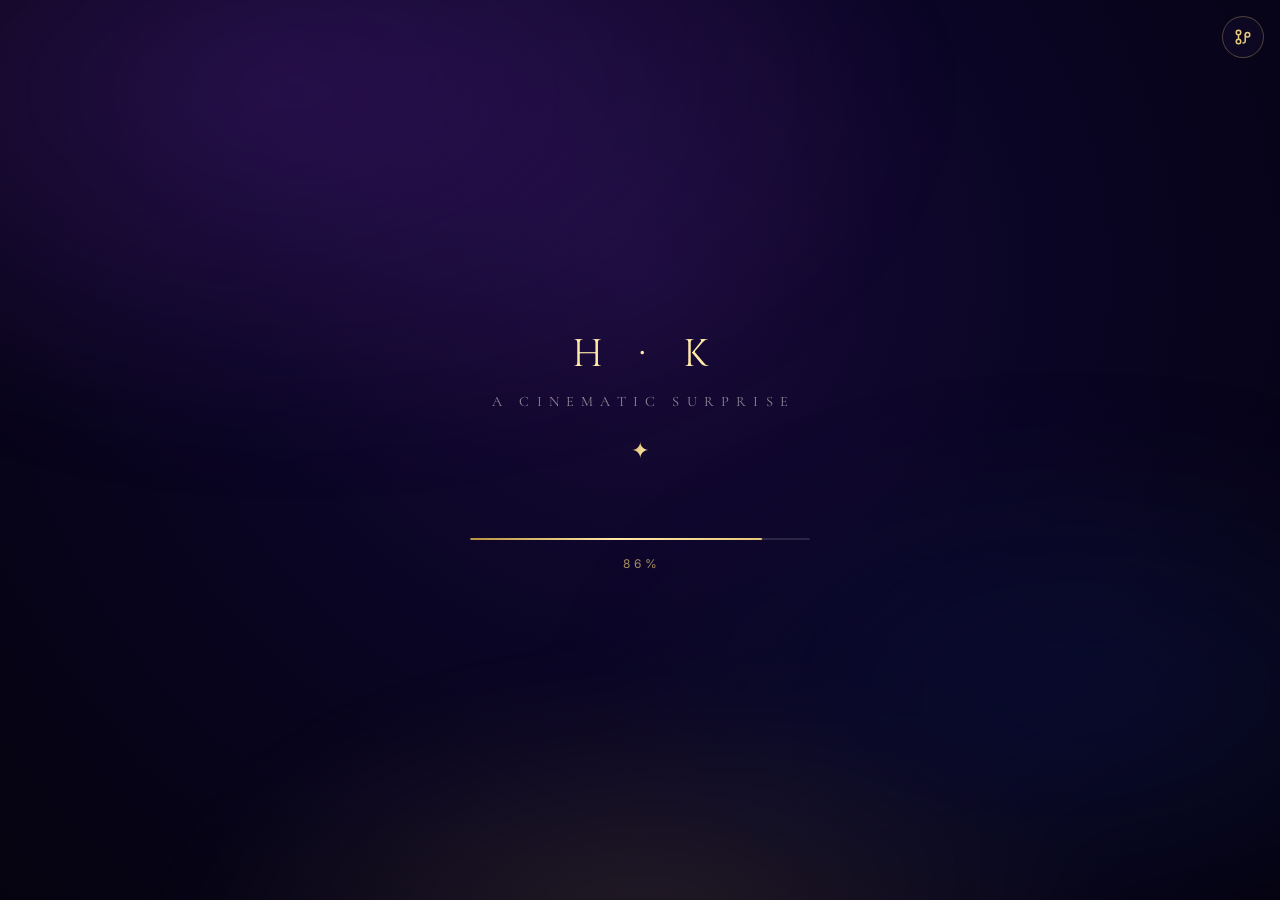
==== commit 4eb72adf: "Index.html" ====
--- a/index.html
+++ b/index.html
@@ -312,7 +312,6 @@
             <div class="font-display glow-pulse" style="font-size: clamp(1.1rem,5vw,1.7rem); letter-spacing: 0.22em; padding-left: 0.22em; color: rgba(247,243,236,0.9);">🎉 Happy Birthday 🎉</div>
             <h1 class="font-display gold-gradient-animate" style="margin: 1.2rem 0; font-size: clamp(2.4rem,11vw,4.6rem); line-height: 1.1; letter-spacing: 0.04em; font-weight: 700;">Hamna Khalid</h1>
             <div class="font-display date-rise" style="font-size: clamp(0.95rem,4vw,1.25rem); color: var(--gold); letter-spacing: 0.32em; padding-left: 0.32em;</div>
-          </div>
           <div id="titleCta"></div>
         </div>
       </section>
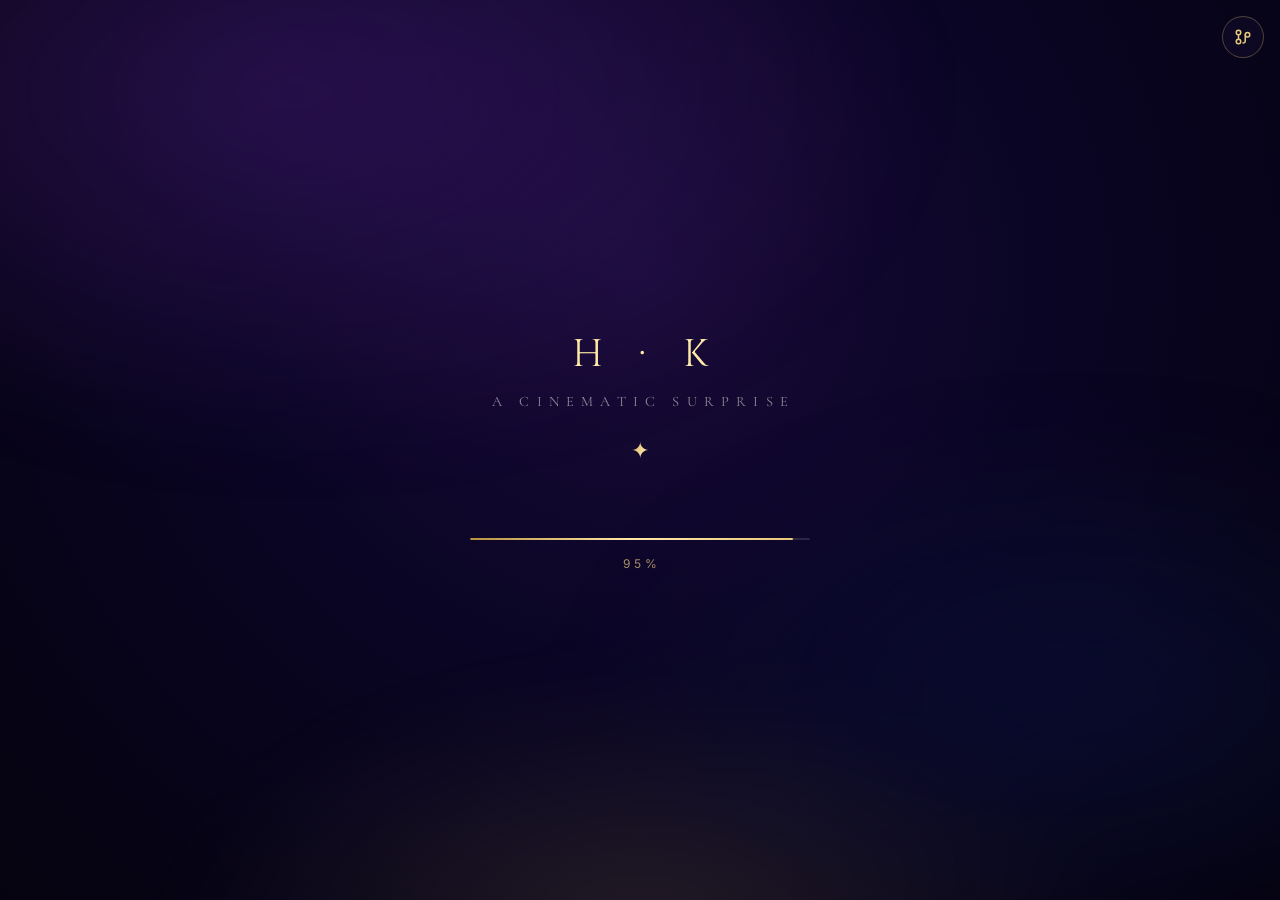
==== commit 2501fb72: "Index.html" ====
--- a/index.html
+++ b/index.html
@@ -1,4 +1,4 @@
-<!doctype html>
+i<!doctype html>
 <html lang="en">
   <head>
     <meta charset="UTF-8" />
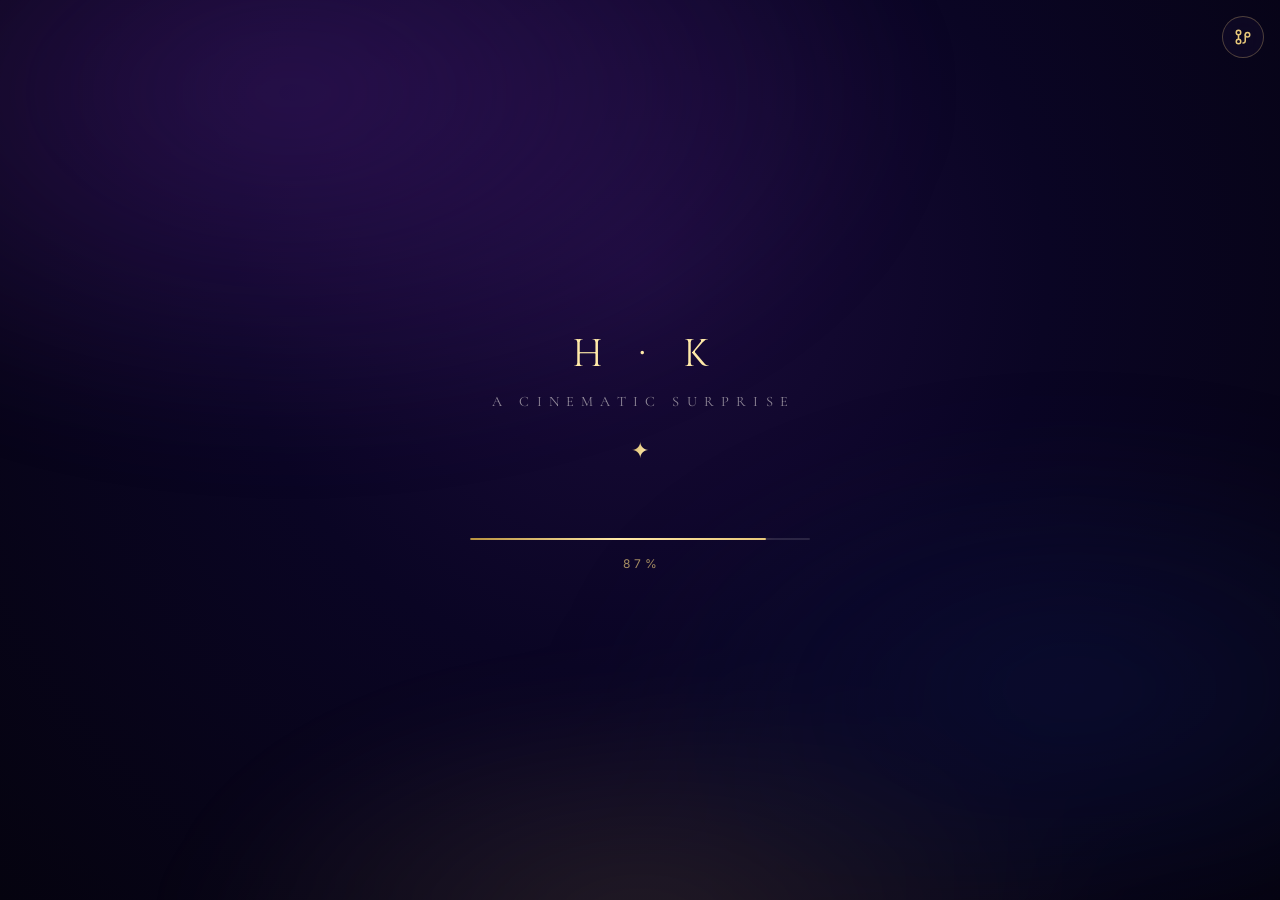
==== commit cc932b24: "Index.html" ====
--- a/index.html
+++ b/index.html
@@ -1,4 +1,4 @@
-i<!doctype html>
+<!doctype html>
 <html lang="en">
   <head>
     <meta charset="UTF-8" />
@@ -252,7 +252,7 @@
 
       @media (prefers-reduced-motion: reduce) { * { animation-duration: 0.01ms !important; animation-iteration-count: 1 !important; transition-duration: 0.01ms !important; } }
     </style>
-
+  
     <div class="birthday-app">
       <button class="audio-control" id="audioBtn" aria-label="Play music" title="Play music">
         <svg id="audioIcon" width="18" height="18" viewBox="0 0 24 24" fill="none" stroke="currentColor" stroke-width="2" stroke-linecap="round" stroke-linejoin="round">
@@ -311,7 +311,8 @@
           <div class="center-col title-entrance" style="text-align: center;">
             <div class="font-display glow-pulse" style="font-size: clamp(1.1rem,5vw,1.7rem); letter-spacing: 0.22em; padding-left: 0.22em; color: rgba(247,243,236,0.9);">🎉 Happy Birthday 🎉</div>
             <h1 class="font-display gold-gradient-animate" style="margin: 1.2rem 0; font-size: clamp(2.4rem,11vw,4.6rem); line-height: 1.1; letter-spacing: 0.04em; font-weight: 700;">Hamna Khalid</h1>
-            <div class="font-display date-rise" style="font-size: clamp(0.95rem,4vw,1.25rem); color: var(--gold); letter-spacing: 0.32em; padding-left: 0.32em;</div>
+            <div class="font-display date-rise" style="font-size: clamp(0.95rem,4vw,1.25rem); color: var(--gold); letter-spacing: 0.32em; padding-left: 0.32em;">3 · AUGUST</div>
+          </div>
           <div id="titleCta"></div>
         </div>
       </section>
@@ -766,7 +767,7 @@
         }
         spawnBurst();
         var interval = later(900, spawnBurst);
-        after(6000, function(){ $('fwCta').appendChild(makeButton('Continue', advance)); });
+        after(6000, function(){ $('fwCta').appendChild(makeButton('The final page', advance)); });
       }
 
       /* ============================================================
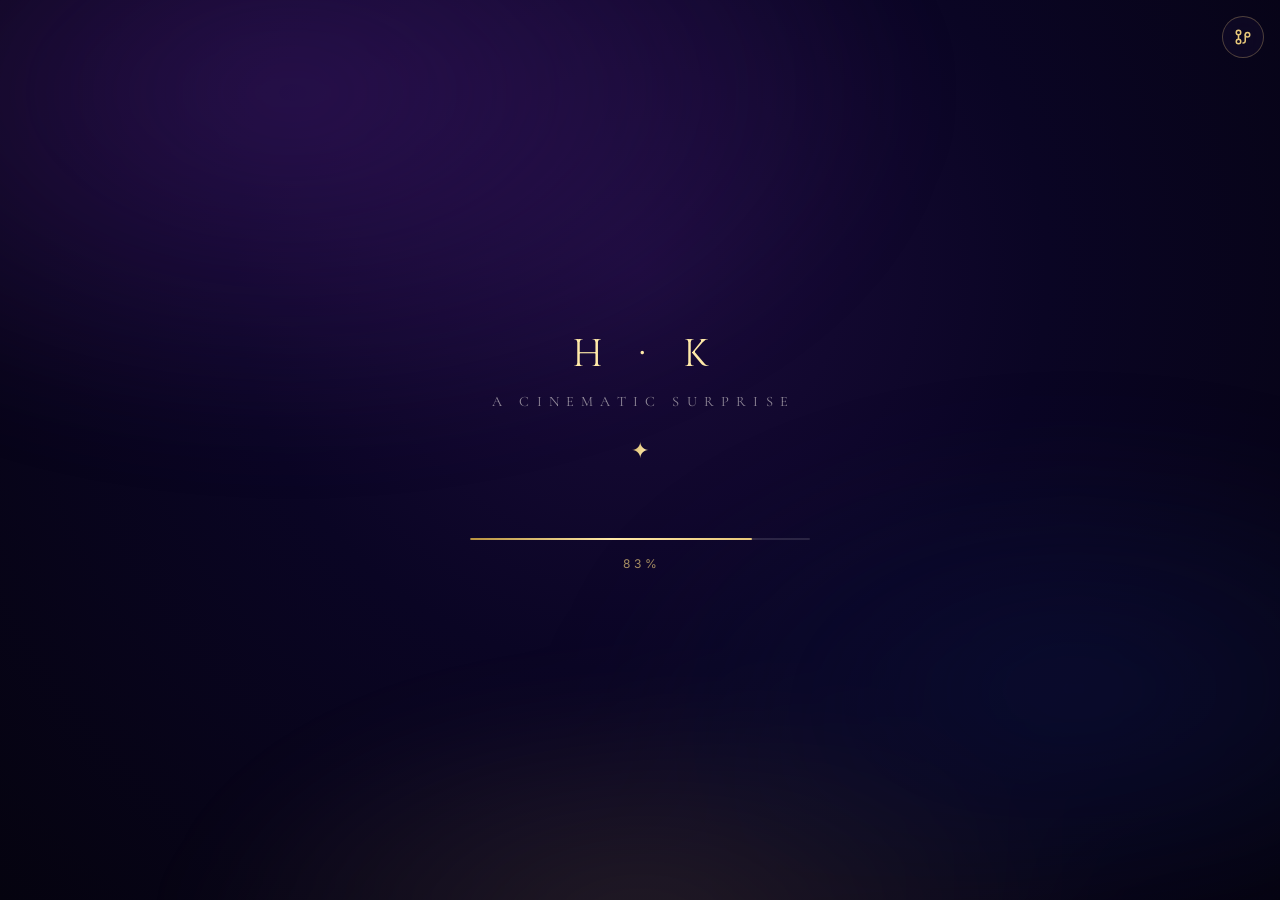
==== commit eec0f565: "Index.html" ====
--- a/index.html
+++ b/index.html
@@ -324,7 +324,7 @@
           <div class="starfield" id="flowers-stars"></div>
           <div class="starfield" id="petalsLayer"></div>
           <div id="flowersLayer" style="position: absolute; inset: 0; pointer-events: none;"></div>
-          <div class="font-serif fade-in-slow" style="position: relative; z-index: 2; text-align: center; font-size: clamp(1.1rem,4.5vw,1.6rem); font-style: italic; color: rgba(247,243,236,0.85); background: rgba(10,5,24,0.35); padding: 0.6rem 1.4rem; border-radius: 999px; backdrop-filter: blur(6px);">Beauty in full bloom ✿</div>
+          <div class="font-serif fade-in-slow" style="position: relative; z-index: 2; text-align: center; font-size: clamp(1.1rem,4.5vw,1.6rem); font-style: italic; color: rgba(247,243,236,0.85); background: rgba(10,5,24,0.35); padding: 0.6rem 1.4rem; border-radius: 999px; backdrop-filter: blur(6px);">The only rose in this world, full of thorn ✿</div>
           <div id="flowersCta"></div>
         </div>
       </section>
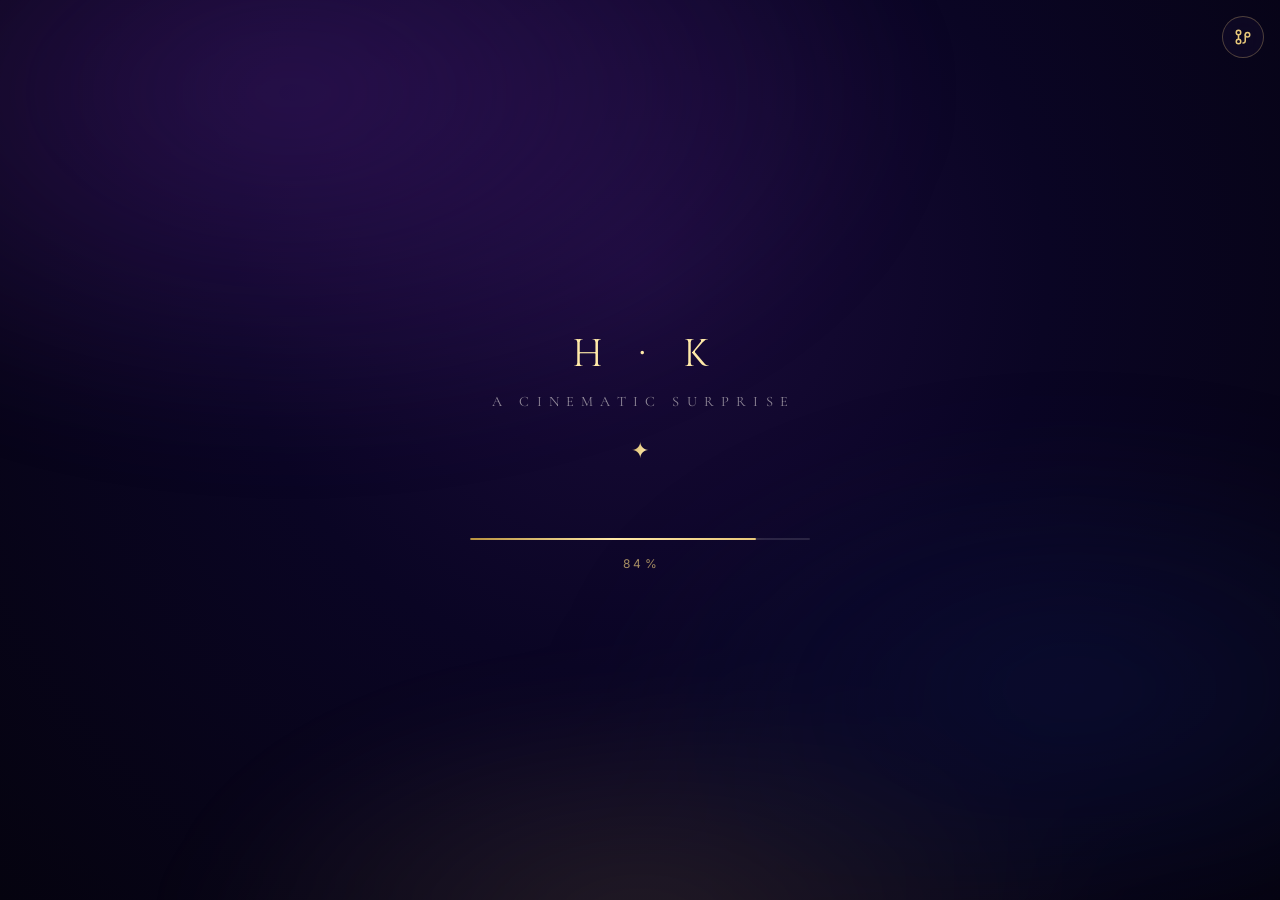
==== commit ca907697: "Index.html" ====
--- a/index.html
+++ b/index.html
@@ -324,7 +324,7 @@
           <div class="starfield" id="flowers-stars"></div>
           <div class="starfield" id="petalsLayer"></div>
           <div id="flowersLayer" style="position: absolute; inset: 0; pointer-events: none;"></div>
-          <div class="font-serif fade-in-slow" style="position: relative; z-index: 2; text-align: center; font-size: clamp(1.1rem,4.5vw,1.6rem); font-style: italic; color: rgba(247,243,236,0.85); background: rgba(10,5,24,0.35); padding: 0.6rem 1.4rem; border-radius: 999px; backdrop-filter: blur(6px);">The only rose in this world, full of thorn ✿</div>
+          <div class="font-serif fade-in-slow" style="position: relative; z-index: 2; text-align: center; font-size: clamp(1.1rem,4.5vw,1.6rem); font-style: italic; color: rgba(247,243,236,0.85); background: rgba(10,5,24,0.35); padding: 0.6rem 1.4rem; border-radius: 999px; backdrop-filter: blur(6px);">In this vast world, you are the only rose that truly stands out." 🌹</div>
           <div id="flowersCta"></div>
         </div>
       </section>
